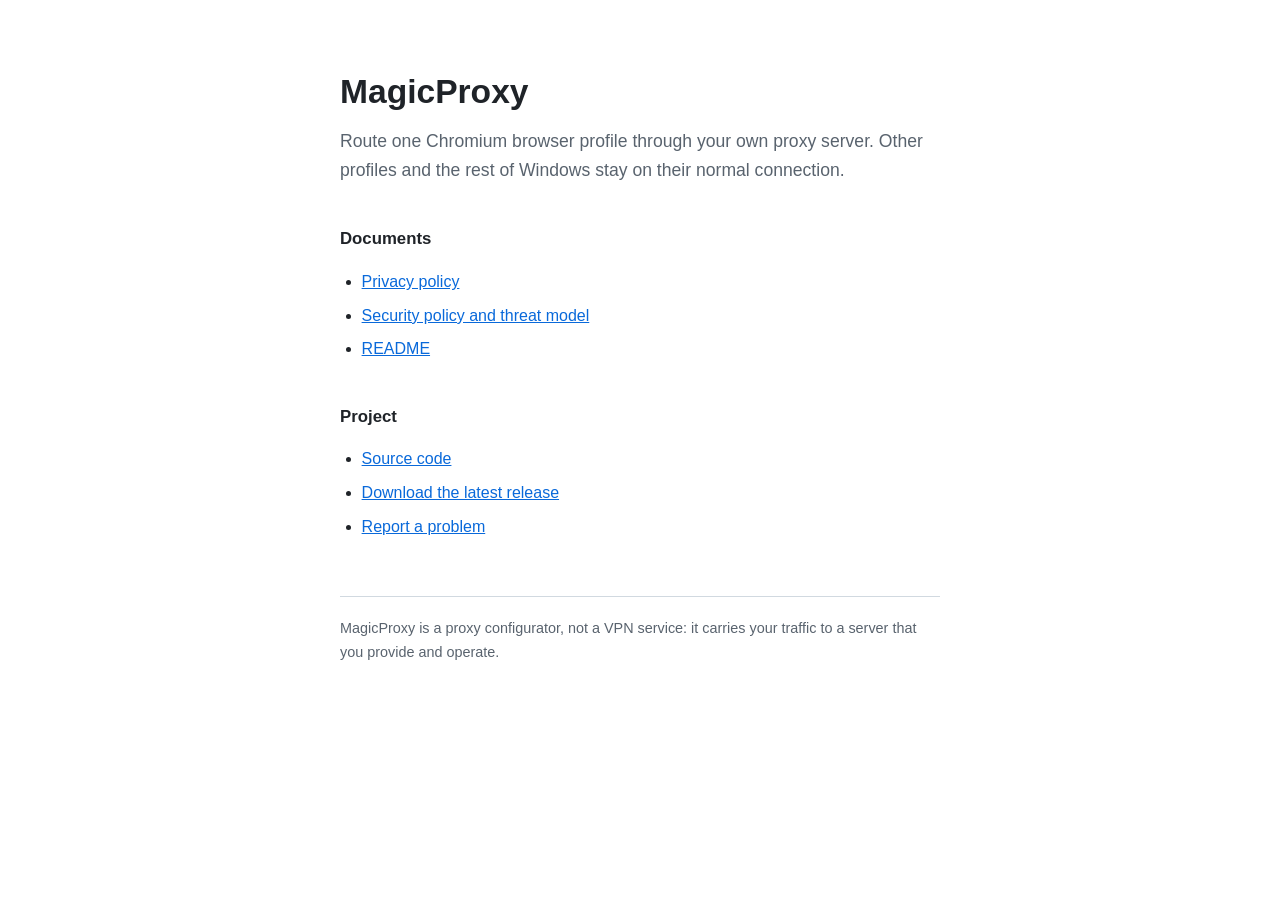
==== docs/index.html @ 9e478b6f "Publish the privacy policy as a real page for GitHub Pages The plan pointed the Chrome Web Store at " ====
<!DOCTYPE html>
<!--
  Landing page for GitHub Pages (Settings -> Pages -> main / /docs). Without an
  index the site root returns 404, which looks broken to anyone who trims the
  privacy-policy URL back to the domain — including a store reviewer.
-->
<html lang="en">
<head>
<meta charset="utf-8">
<meta name="viewport" content="width=device-width, initial-scale=1">
<title>MagicProxy</title>
<meta name="description" content="Route one Chromium browser profile through your own proxy server. Other profiles and the rest of Windows stay direct.">
<style>
  :root {
    --bg: #ffffff; --fg: #1f2328; --muted: #59636e;
    --link: #0969da; --rule: #d1d9e0;
  }
  @media (prefers-color-scheme: dark) {
    :root {
      --bg: #0d1117; --fg: #e6edf3; --muted: #9198a1;
      --link: #4493f8; --rule: #3d444d;
    }
  }
  * { box-sizing: border-box; }
  body {
    margin: 0 auto; padding: 4rem 1.25rem 5rem; max-width: 40rem;
    background: var(--bg); color: var(--fg);
    font: 16px/1.65 -apple-system, BlinkMacSystemFont, "Segoe UI", Helvetica, Arial, sans-serif;
  }
  h1 { font-size: 2.1rem; margin: 0 0 .5rem; }
  .lede { font-size: 1.1rem; color: var(--muted); margin: 0 0 2.5rem; }
  h2 { font-size: 1.05rem; margin: 2.5rem 0 .6rem; }
  a { color: var(--link); }
  ul { padding-left: 1.35rem; }
  li { margin: .45rem 0; }
  footer {
    margin-top: 3.5rem; padding-top: 1.25rem; border-top: 1px solid var(--rule);
    color: var(--muted); font-size: .9rem;
  }
</style>
</head>
<body>

<h1>MagicProxy</h1>
<p class="lede">
  Route one Chromium browser profile through your own proxy server. Other profiles
  and the rest of Windows stay on their normal connection.
</p>

<h2>Documents</h2>
<ul>
  <li><a href="./privacy.html">Privacy policy</a></li>
  <li><a href="https://github.com/MagicMaxLabs/MagicProxy/blob/main/SECURITY.md">Security policy and threat model</a></li>
  <li><a href="https://github.com/MagicMaxLabs/MagicProxy/blob/main/README.md">README</a></li>
</ul>

<h2>Project</h2>
<ul>
  <li><a href="https://github.com/MagicMaxLabs/MagicProxy">Source code</a></li>
  <li><a href="https://github.com/MagicMaxLabs/MagicProxy/releases/latest">Download the latest release</a></li>
  <li><a href="https://github.com/MagicMaxLabs/MagicProxy/issues">Report a problem</a></li>
</ul>

<footer>
  MagicProxy is a proxy configurator, not a VPN service: it carries your traffic to
  a server that you provide and operate.
</footer>

</body>
</html>
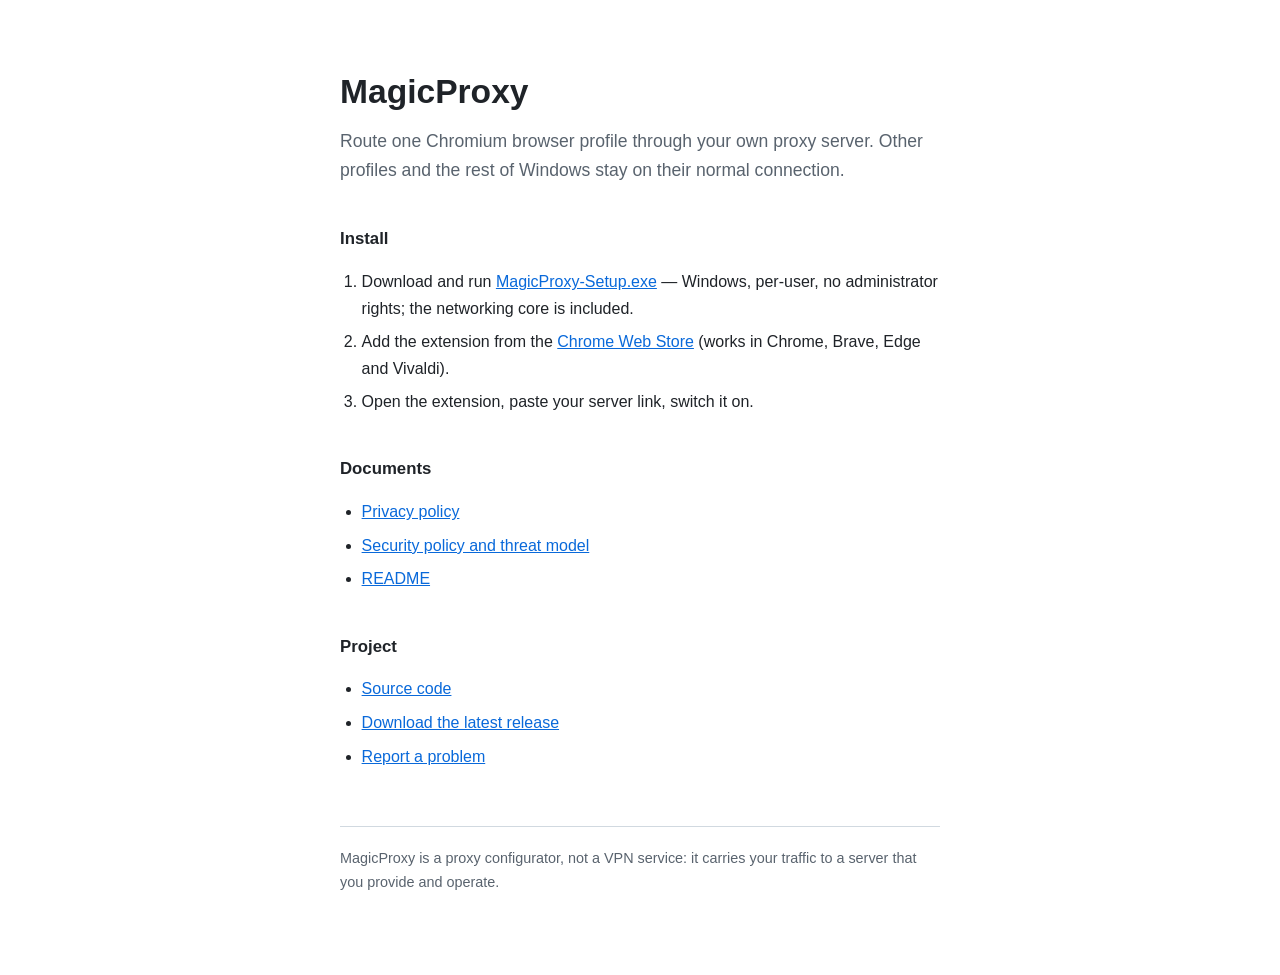
==== commit baf56b53: "Put install steps on the project landing page The GitHub Pages site listed documents and the reposit" ====
--- a/docs/index.html
+++ b/docs/index.html
@@ -31,7 +31,7 @@
   .lede { font-size: 1.1rem; color: var(--muted); margin: 0 0 2.5rem; }
   h2 { font-size: 1.05rem; margin: 2.5rem 0 .6rem; }
   a { color: var(--link); }
-  ul { padding-left: 1.35rem; }
+  ul, ol { padding-left: 1.35rem; }
   li { margin: .45rem 0; }
   footer {
     margin-top: 3.5rem; padding-top: 1.25rem; border-top: 1px solid var(--rule);
@@ -46,6 +46,16 @@
   Route one Chromium browser profile through your own proxy server. Other profiles
   and the rest of Windows stay on their normal connection.
 </p>
+
+<h2>Install</h2>
+<ol>
+  <li>Download and run <a href="https://github.com/MagicMaxLabs/MagicProxy/releases/latest/download/MagicProxy-Setup.exe">MagicProxy-Setup.exe</a>
+    — Windows, per-user, no administrator rights; the networking core is included.</li>
+  <li>Add the extension from the
+    <a href="https://chromewebstore.google.com/detail/gpkpglcfdlodjbabgjackonmfpemaomg">Chrome Web Store</a>
+    (works in Chrome, Brave, Edge and Vivaldi).</li>
+  <li>Open the extension, paste your server link, switch it on.</li>
+</ol>
 
 <h2>Documents</h2>
 <ul>
